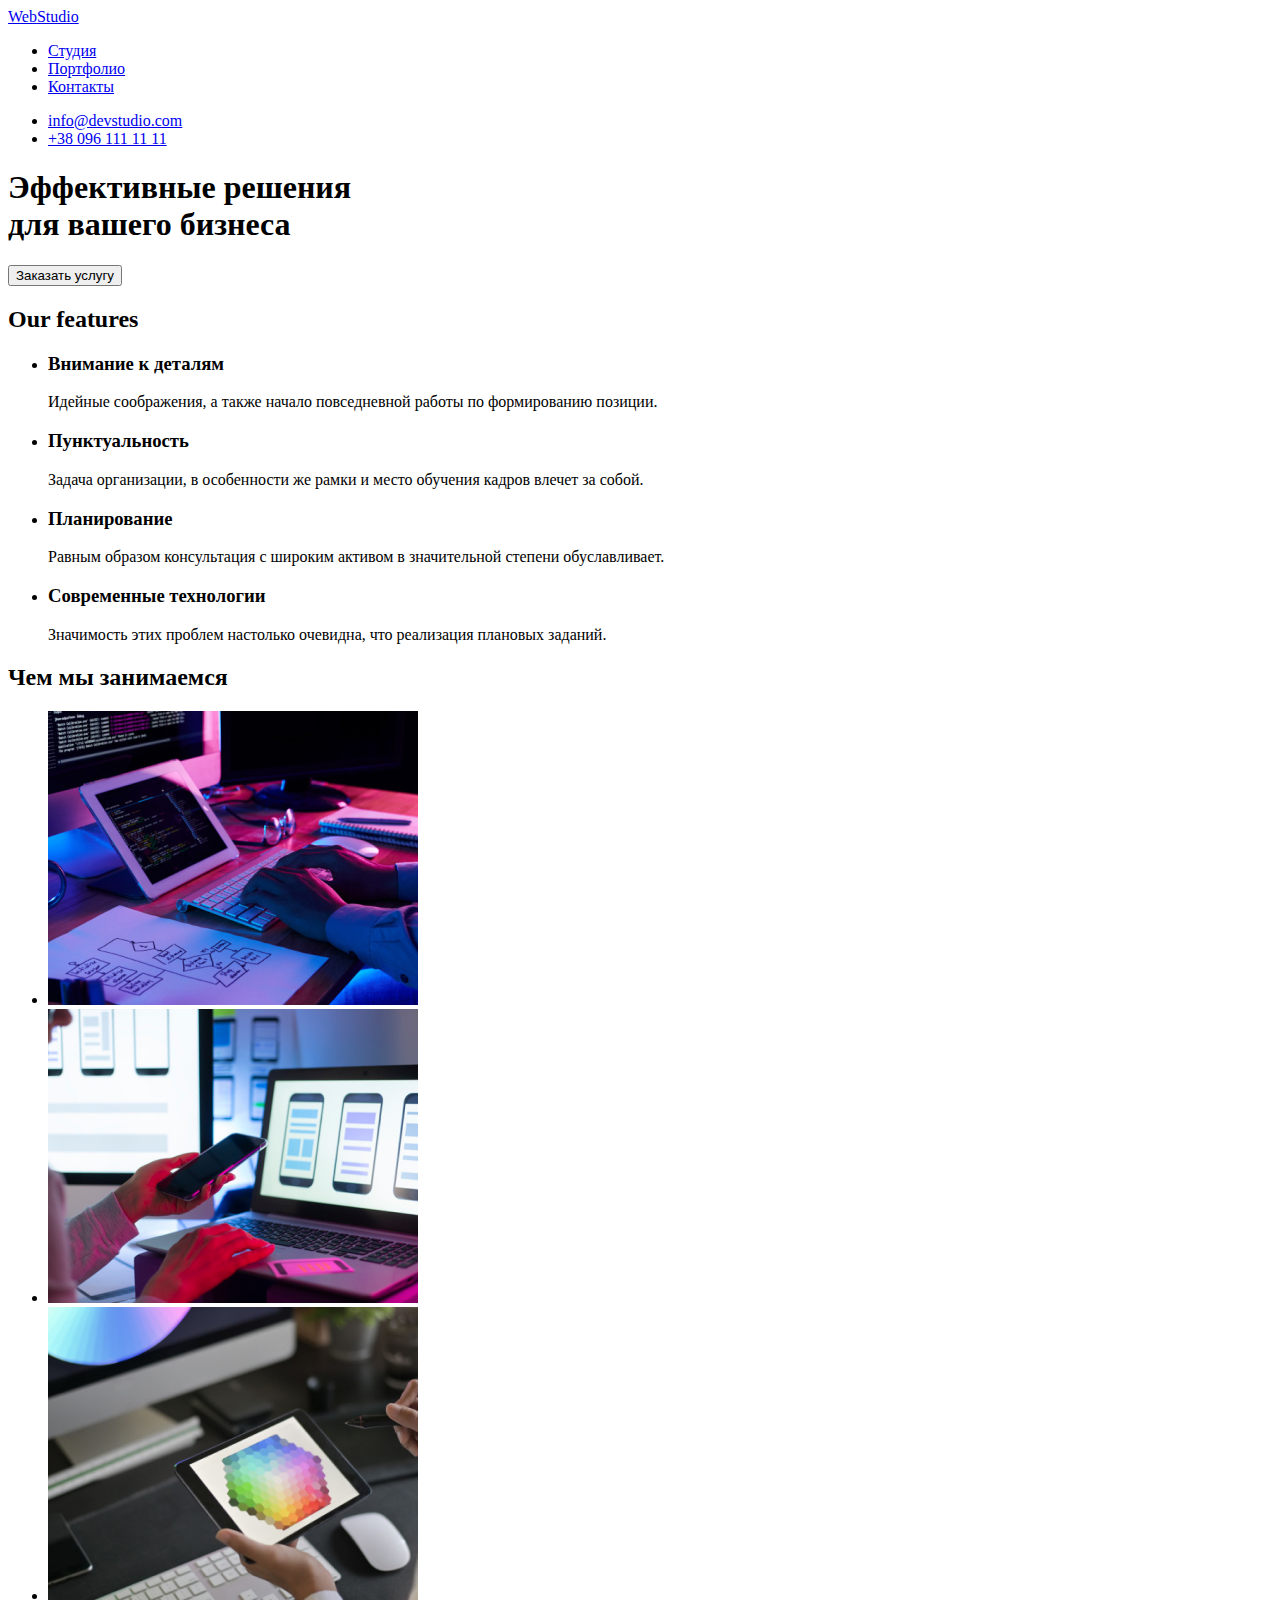
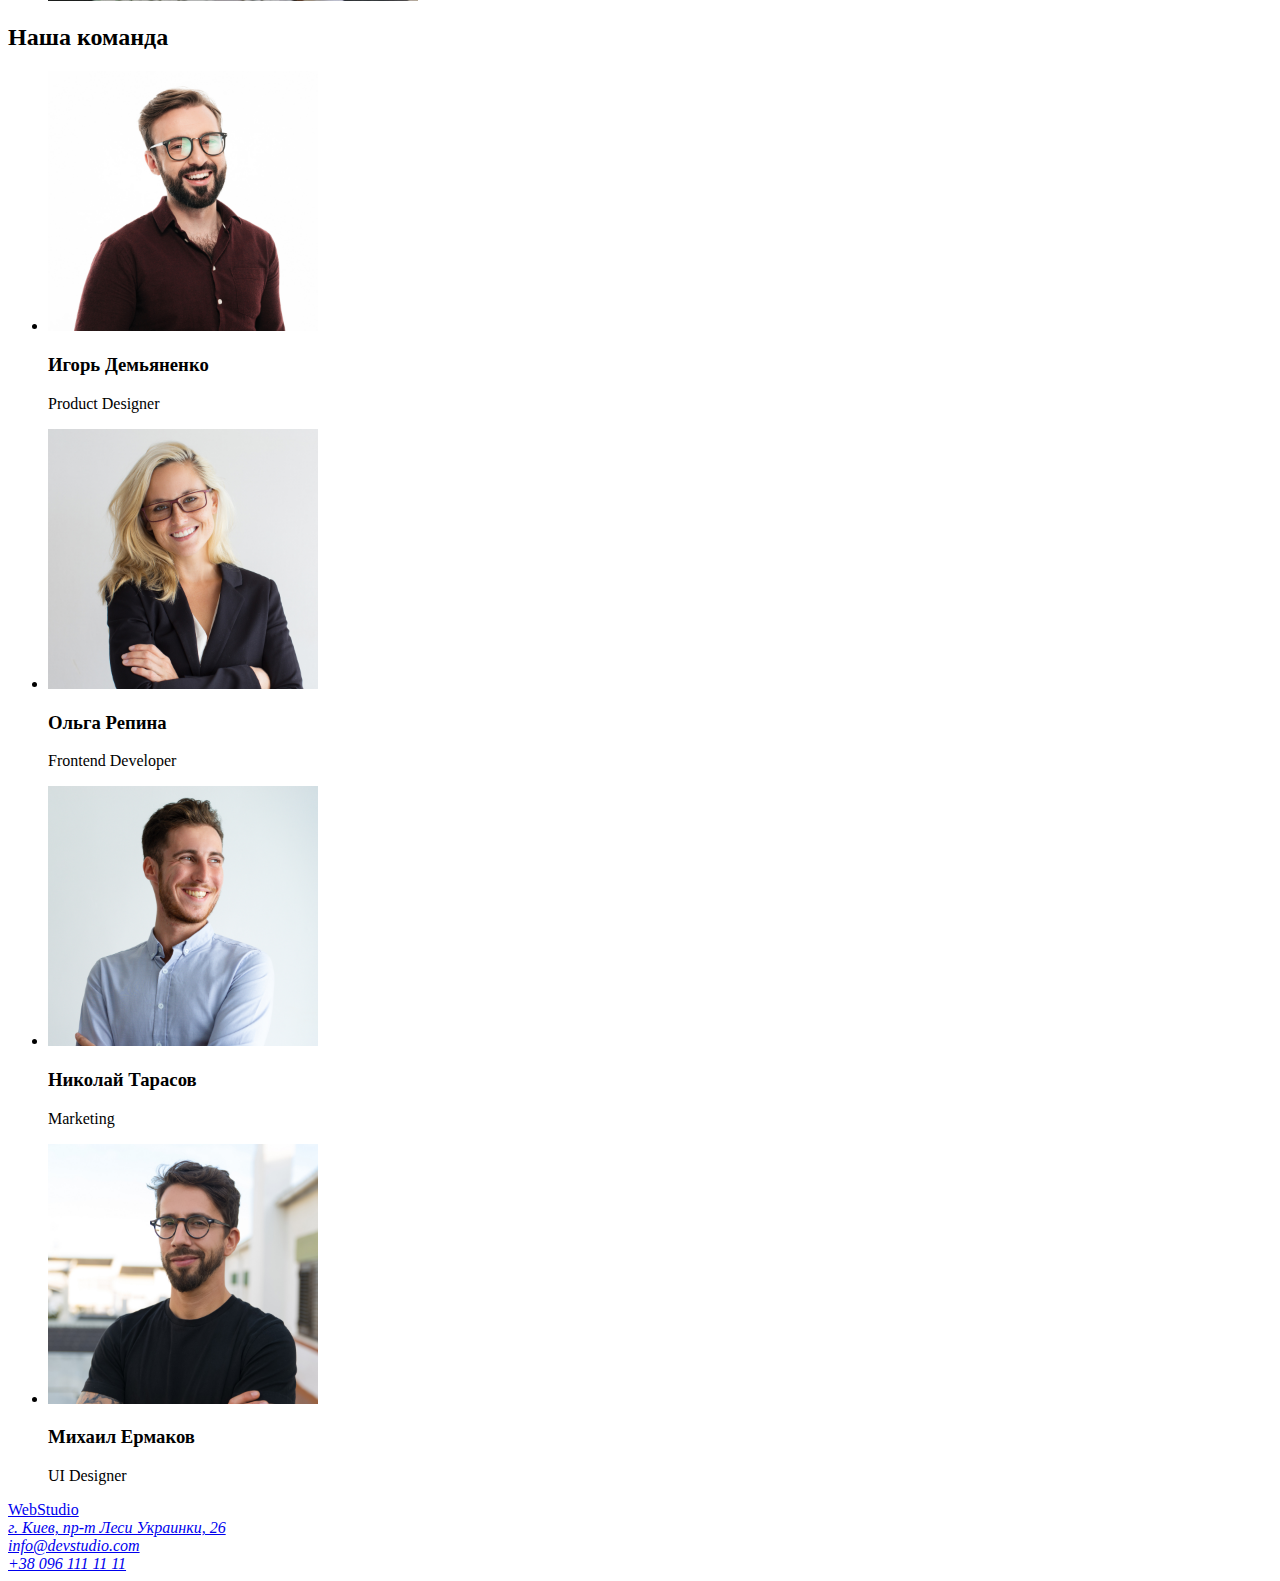
==== index.html @ 91bfc1ef "Copy files from hw-01 to hw-02" ====
<!DOCTYPE html>
<html lang="ru">
  <head>
    <meta charset="UTF-8" />
    <meta name="viewport" content="width=device-width, initial-scale=1.0" />
    <title>GoIT Markup home work 1</title>
  </head>
  <body>
    <!-- Page header -->
    <header>
      <nav>
        <a href="/"><span>Web</span>Studio</a>

        <ul>
          <li>
            <a href="/">Студия</a>
          </li>
          <li>
            <a href="/">Портфолио</a>
          </li>
          <li>
            <a href="/">Контакты</a>
          </li>
        </ul>

        <ul>
          <li>
            <a href="mailto:info@devstudio.com">info@devstudio.com</a>
          </li>
          <li>
            <a href="tel:+380961111111">+38 096 111 11 11</a>
          </li>
        </ul>
      </nav>
    </header>

    <!-- Main content -->
    <main>
      <!-- Hero -->
      <section>
        <h1>Эффективные решения<br />для вашего бизнеса</h1>
        <button type="button">Заказать услугу</button>
      </section>

      <!-- Company features -->
      <section>
        <h2>Our features</h2>

        <ul>
          <li>
            <h3>Внимание к деталям</h3>
            <p>
              Идейные соображения, а также начало повседневной работы по
              формированию позиции.
            </p>
          </li>
          <li>
            <h3>Пунктуальность</h3>
            <p>
              Задача организации, в особенности же рамки и место обучения кадров
              влечет за собой.
            </p>
          </li>
          <li>
            <h3>Планирование</h3>
            <p>
              Равным образом консультация с широким активом в значительной
              степени обуславливает.
            </p>
          </li>
          <li>
            <h3>Современные технологии</h3>
            <p>
              Значимость этих проблем настолько очевидна, что реализация
              плановых заданий.
            </p>
          </li>
        </ul>
      </section>

      <!-- Our product -->
      <section>
        <h2>Чем мы занимаемся</h2>

        <ul>
          <li>
            <img
              src="./img/product-1.jpg"
              width="370"
              alt="Десктопные приложения"
            />
          </li>
          <li>
            <img
              src="./img/product-2.jpg"
              width="370"
              alt="Мобильные приложения"
            />
          </li>
          <li>
            <img
              src="./img/product-3.jpg"
              width="370"
              alt="Дизайнерские решения"
            />
          </li>
        </ul>
      </section>

      <!-- Our team -->
      <section>
        <h2>Наша команда</h2>

        <ul>
          <li>
            <img
              src="./img/staff-1.jpg"
              width="270"
              alt="Фотография Игоря Демьяненко"
            />
            <h3>Игорь Демьяненко</h3>
            <p>Product Designer</p>
          </li>
          <li>
            <img
              src="./img/staff-2.jpg"
              width="270"
              alt="Фотография Ольги Репиной"
            />
            <h3>Ольга Репина</h3>
            <p>Frontend Developer</p>
          </li>
          <li>
            <img
              src="./img/staff-3.jpg"
              width="270"
              alt="Фотография Николая Тарасова"
            />
            <h3>Николай Тарасов</h3>
            <p>Marketing</p>
          </li>
          <li>
            <img
              src="./img/staff-4.jpg"
              width="270"
              alt="Фотография Михаила Ермакова"
            />
            <h3>Михаил Ермаков</h3>
            <p>UI Designer</p>
          </li>
        </ul>
      </section>
    </main>

    <!--  Page footer -->
    <footer>
      <a href="/"><span>Web</span>Studio</a>

      <address>
        <a href="https://goo.gl/maps/N5XYpTaTNmg3eKEd8" target="_blank"
          >г. Киев, пр-т Леси Украинки, 26</a
        ><br />
        <a href="mailto:info@devstudio.com">info@devstudio.com</a><br />
        <a href="tel:+380961111111"> +38 096 111 11 11</a>
      </address>
    </footer>
  </body>
</html>
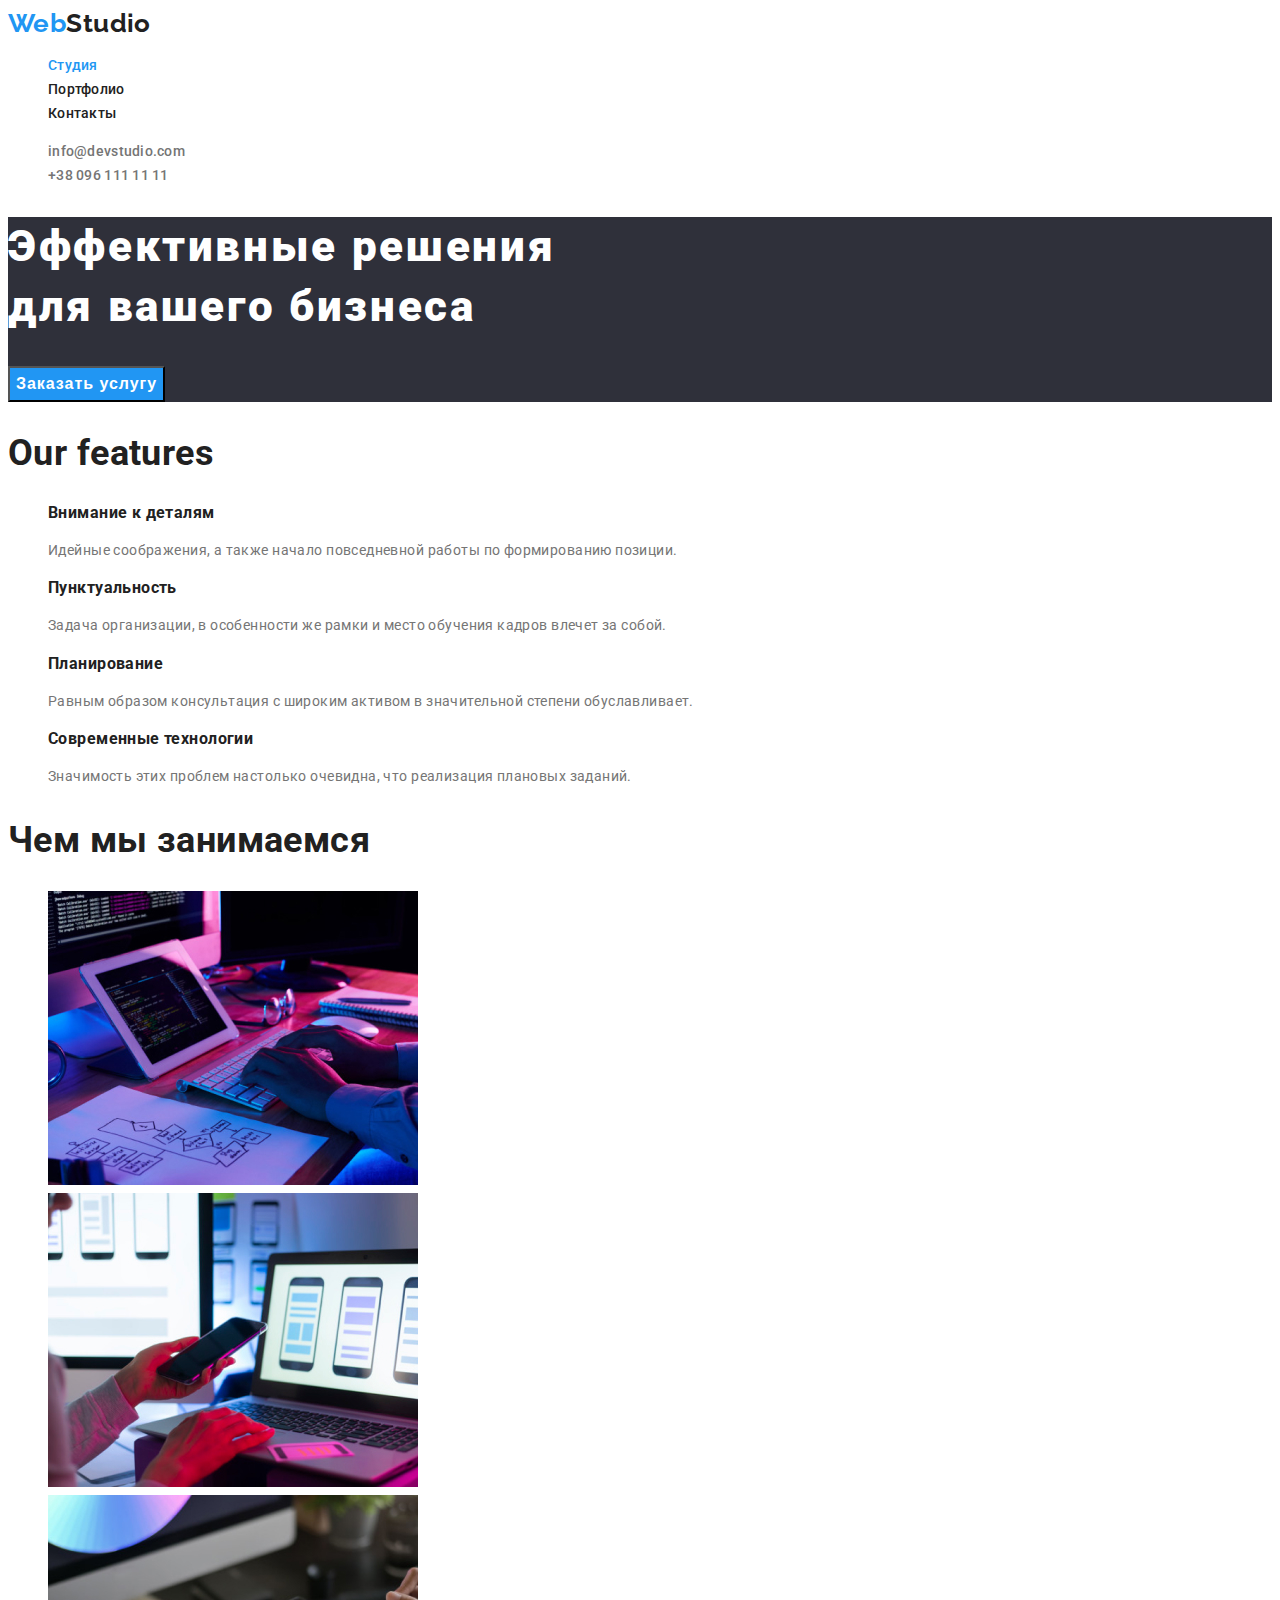
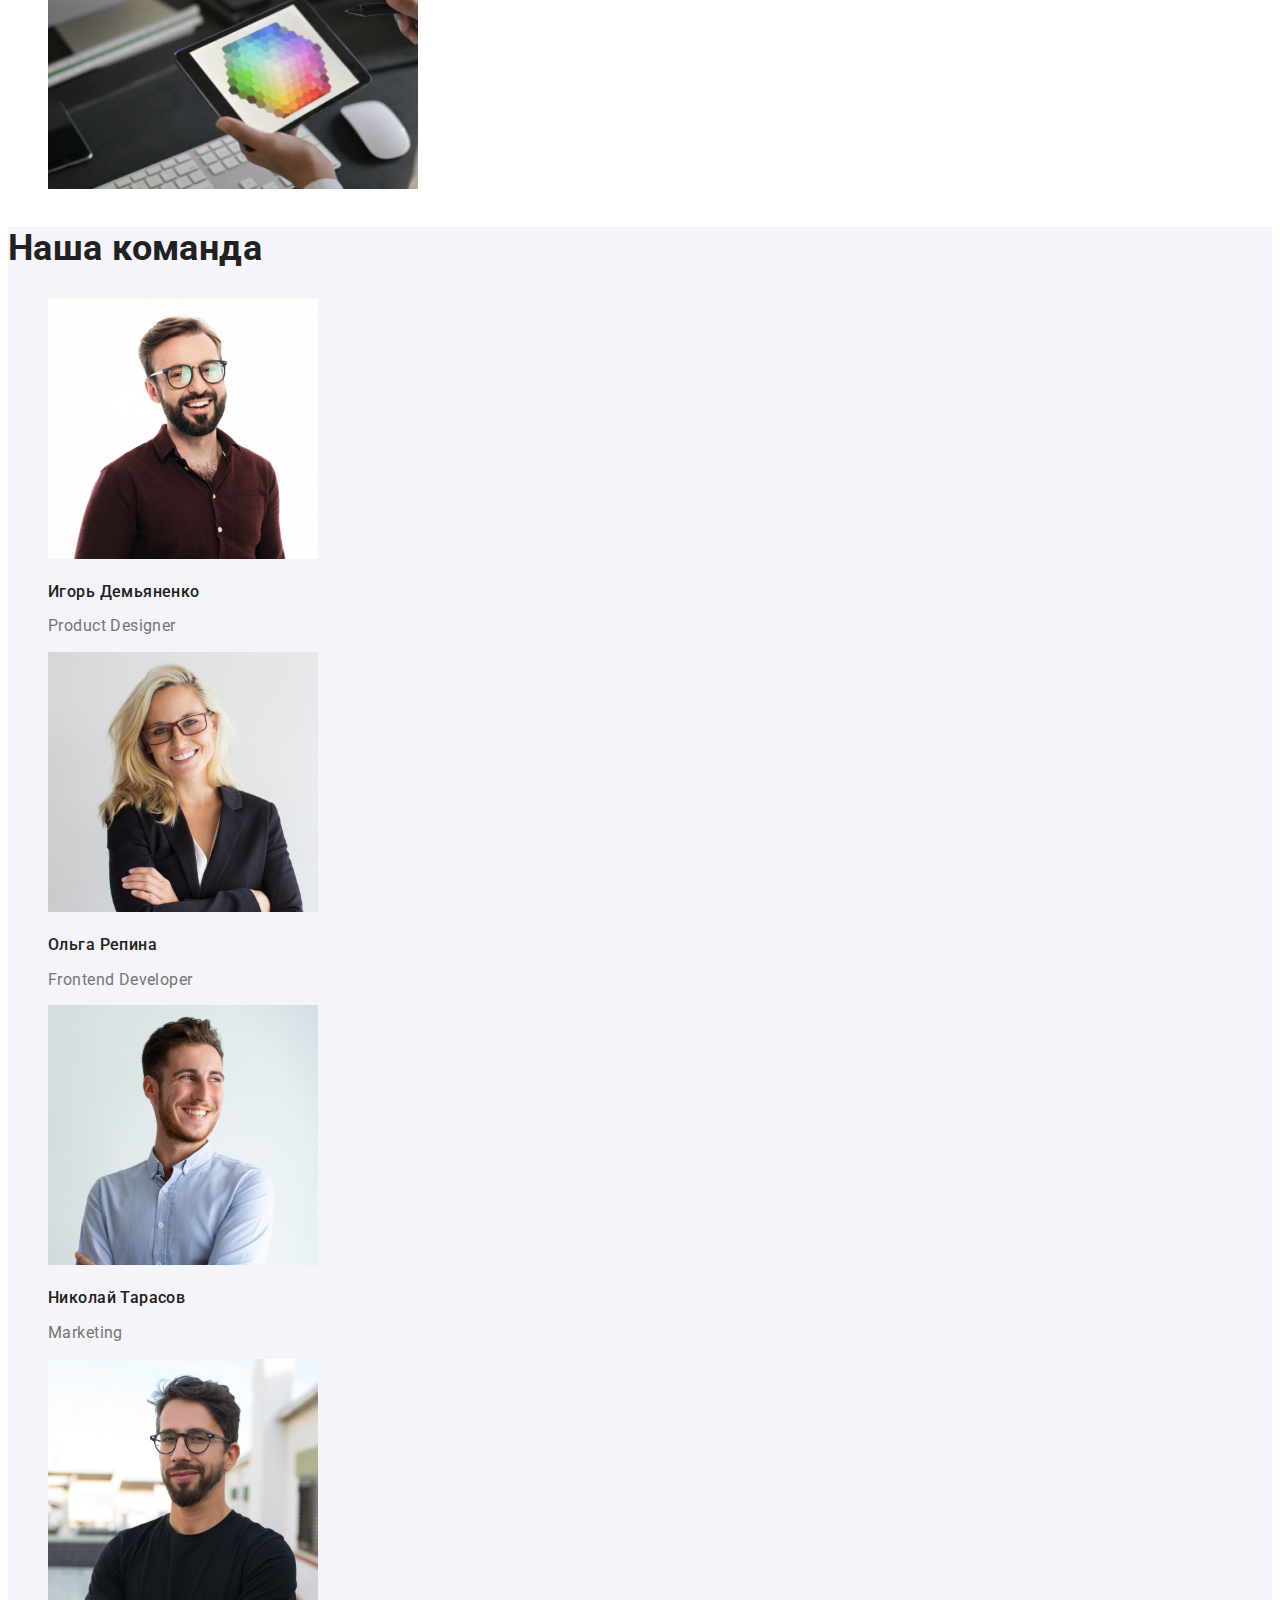
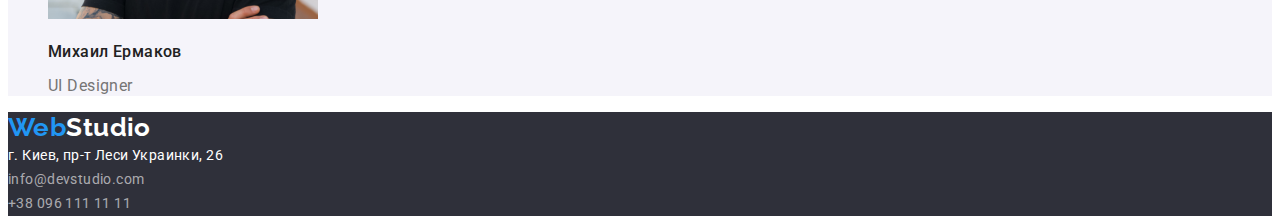
==== commit e74354e1: "Update index.html" ====
--- a/index.html
+++ b/index.html
@@ -3,166 +3,129 @@
   <head>
     <meta charset="UTF-8" />
     <meta name="viewport" content="width=device-width, initial-scale=1.0" />
-    <title>GoIT Markup home work 1</title>
+    <title>Studio</title>
+    <link rel="preconnect" href="https://fonts.gstatic.com">
+    <link href="https://fonts.googleapis.com/css2?family=Raleway:wght@700&family=Roboto:wght@400;500;700;900&display=swap" rel="stylesheet">
+    <link rel="stylesheet" href="./css/style.css">
   </head>
   <body>
     <!-- Page header -->
     <header>
       <nav>
-        <a href="/"><span>Web</span>Studio</a>
+          <a href="./index.html" class="logo"><span>Web</span>Studio</a>
 
-        <ul>
-          <li>
-            <a href="/">Студия</a>
-          </li>
-          <li>
-            <a href="/">Портфолио</a>
-          </li>
-          <li>
-            <a href="/">Контакты</a>
-          </li>
-        </ul>
+          <ul class="nav-menu">
+              <li>
+                  <a class="nav-link current" href="#">Студия</a>
+              </li>
+              <li>
+                  <a class="nav-link" href="./portfolio.html">Портфолио</a>
+              </li>
+              <li>
+                  <a class="nav-link" href="#">Контакты</a>
+              </li>
+          </ul>
 
-        <ul>
-          <li>
-            <a href="mailto:info@devstudio.com">info@devstudio.com</a>
-          </li>
-          <li>
-            <a href="tel:+380961111111">+38 096 111 11 11</a>
-          </li>
-        </ul>
+          <ul class="contact-menu">
+              <li>
+                  <a href="mailto:info@devstudio.com">info@devstudio.com</a>
+              </li>
+              <li>
+                  <a href="tel:+380961111111">+38 096 111 11 11</a>
+              </li>
+          </ul>
+
       </nav>
-    </header>
+  </header>
 
-    <!-- Main content -->
-    <main>
+  <!-- Main content -->
+  <main>
       <!-- Hero -->
-      <section>
-        <h1>Эффективные решения<br />для вашего бизнеса</h1>
-        <button type="button">Заказать услугу</button>
+      <section class="hero">
+          <h1 class="hero-title">Эффективные решения<br>для вашего бизнеса</h1>
+          <button class="hero-btn" type="button">Заказать услугу</button>
       </section>
-
+  
       <!-- Company features -->
-      <section>
-        <h2>Our features</h2>
-
-        <ul>
-          <li>
-            <h3>Внимание к деталям</h3>
-            <p>
-              Идейные соображения, а также начало повседневной работы по
-              формированию позиции.
-            </p>
-          </li>
-          <li>
-            <h3>Пунктуальность</h3>
-            <p>
-              Задача организации, в особенности же рамки и место обучения кадров
-              влечет за собой.
-            </p>
-          </li>
-          <li>
-            <h3>Планирование</h3>
-            <p>
-              Равным образом консультация с широким активом в значительной
-              степени обуславливает.
-            </p>
-          </li>
-          <li>
-            <h3>Современные технологии</h3>
-            <p>
-              Значимость этих проблем настолько очевидна, что реализация
-              плановых заданий.
-            </p>
-          </li>
-        </ul>
+      <section class="features">
+          <h2 class="section-title hidden-title">Our features</h2>
+  
+          <ul class="features-list">
+              <li class="features-item">
+                  <h3 class="features-item-title">Внимание к деталям</h3>
+                  <p class="features-item-text">Идейные соображения, а также начало повседневной работы по формированию позиции.</p>
+              </li>
+              <li class="features-item">
+                  <h3 class="features-item-title">Пунктуальность</h3>
+                  <p class="features-item-text">Задача организации, в особенности же рамки и место обучения кадров влечет за собой.</p>
+              </li>
+              <li class="features-item">
+                  <h3 class="features-item-title">Планирование</h3>
+                  <p class="features-item-text">Равным образом консультация с широким активом в значительной степени обуславливает.</p>
+              </li>
+              <li class="features-item">
+                  <h3 class="features-item-title">Современные технологии</h3>
+                  <p class="features-item-text">Значимость этих проблем настолько очевидна, что реализация плановых заданий.</p>
+              </li>
+          </ul>
       </section>
-
+  
       <!-- Our product -->
-      <section>
-        <h2>Чем мы занимаемся</h2>
-
-        <ul>
-          <li>
-            <img
-              src="./img/product-1.jpg"
-              width="370"
-              alt="Десктопные приложения"
-            />
-          </li>
-          <li>
-            <img
-              src="./img/product-2.jpg"
-              width="370"
-              alt="Мобильные приложения"
-            />
-          </li>
-          <li>
-            <img
-              src="./img/product-3.jpg"
-              width="370"
-              alt="Дизайнерские решения"
-            />
-          </li>
-        </ul>
+      <section class="product">
+          <h2 class="section-title">Чем мы занимаемся</h2>
+  
+          <ul>
+              <li>
+                  <img src="./img/product-1.jpg" width="370" alt="Десктопные приложения">
+              </li>
+              <li>
+                  <img src="./img/product-2.jpg" width="370" alt="Мобильные приложения">
+              </li>
+              <li>
+                  <img src="./img/product-3.jpg" width="370" alt="Дизайнерские решения">
+              </li>
+          </ul>
       </section>
-
+  
       <!-- Our team -->
-      <section>
-        <h2>Наша команда</h2>
-
-        <ul>
-          <li>
-            <img
-              src="./img/staff-1.jpg"
-              width="270"
-              alt="Фотография Игоря Демьяненко"
-            />
-            <h3>Игорь Демьяненко</h3>
-            <p>Product Designer</p>
-          </li>
-          <li>
-            <img
-              src="./img/staff-2.jpg"
-              width="270"
-              alt="Фотография Ольги Репиной"
-            />
-            <h3>Ольга Репина</h3>
-            <p>Frontend Developer</p>
-          </li>
-          <li>
-            <img
-              src="./img/staff-3.jpg"
-              width="270"
-              alt="Фотография Николая Тарасова"
-            />
-            <h3>Николай Тарасов</h3>
-            <p>Marketing</p>
-          </li>
-          <li>
-            <img
-              src="./img/staff-4.jpg"
-              width="270"
-              alt="Фотография Михаила Ермакова"
-            />
-            <h3>Михаил Ермаков</h3>
-            <p>UI Designer</p>
-          </li>
-        </ul>
+      <section class="team">
+          <h2 class="section-title">Наша команда</h2>
+  
+          <ul class="team-list">
+              <li class="team-item">
+                  <img src="./img/staff-1.jpg" width="270" width="368" alt="Фотография Игоря Демьяненко">
+                  <h3 class="name">Игорь Демьяненко</h3>
+                  <p class="rank">Product Designer</p>
+              </li>
+              <li class="team-item">
+                  <img src="./img/staff-2.jpg" width="270" width="368" alt="Фотография Ольги Репиной">
+                  <h3 class="name">Ольга Репина</h3>
+                  <p class="rank">Frontend Developer</p>
+              </li>
+              <li class="team-item">
+                  <img src="./img/staff-3.jpg" width="270" width="368" alt="Фотография Николая Тарасова">
+                  <h3 class="name">Николай Тарасов</h3>
+                  <p class="rank">Marketing</p>
+              </li>
+              <li class="team-item">
+                  <img src="./img/staff-4.jpg" width="270" width="368" alt="Фотография Михаила Ермакова">
+                  <h3 class="name">Михаил Ермаков</h3>
+                  <p class="rank">UI Designer</p>
+              </li>
+          </ul>
       </section>
-    </main>
-
-    <!--  Page footer -->
-    <footer>
-      <a href="/"><span>Web</span>Studio</a>
-
-      <address>
-        <a href="https://goo.gl/maps/N5XYpTaTNmg3eKEd8" target="_blank"
-          >г. Киев, пр-т Леси Украинки, 26</a
-        ><br />
-        <a href="mailto:info@devstudio.com">info@devstudio.com</a><br />
-        <a href="tel:+380961111111"> +38 096 111 11 11</a>
+  </main>
+  
+  <!--  Page footer -->
+  <footer class="footer">
+      <a class="logo" href="./index.html"><span>Web</span><span class="logo-accent">Studio</span></a>
+  
+      <address class="address-list">
+          <a class="address-link" href="https://tinyurl.com/yazdzsp8" target="_blank">г. Киев, пр-т Леси Украинки, 26</a><br>
+          <a class="contact-link" href="mailto:info@devstudio.com">info@devstudio.com</a><br>
+          <a class="contact-link" href="tel:+380961111111"> +38 096 111 11 11</a>
       </address>
-    </footer>
-  </body>
+  </footer>
+  
+</body>
 </html>
--- a/css/style.css
+++ b/css/style.css
@@ -0,0 +1,204 @@
+/* header-background: #FFFFFF;
+   hero-background and footer-background: #2F303A;
+   section-background: #E5E5E5;
+   team-background: #F5F4FA;
+   accent-color: #2196F3; 
+   link-color and title: #212121;
+   contacts-color and main text: #757575;
+   footer text: rgba(255, 255, 255, 0.6)*/
+
+:root {
+  --primary-text-color: #757575;
+  --additional-text-color: #212121;
+  --accent-color: #2196f3;
+  --primary-bg-color: #2f303a;
+  --primary-white-color: #ffffff;
+  --additional-bg-color: #f5f4fa;
+}
+
+body {
+  font-family: 'Roboto', sans-serif;
+  font-style: normal;
+  font-weight: 400;
+  font-size: 14px;
+  line-height: 1.71;
+  letter-spacing: 0.03em;
+
+  color: var(--primary-text-color);
+  background-color: var(--primary-white-color);
+}
+
+a {
+  text-decoration: none;
+}
+
+ul {
+  list-style-type: none;
+}
+
+/*PAGE HEADER
+  ====================== */
+.logo {
+  font-family: 'Raleway', sans-serif;
+  font-weight: 700;
+  font-size: 26px;
+  line-height: 1.17;
+
+  color: var(--additional-text-color);
+}
+
+.logo span {
+  color: var(--accent-color);
+}
+
+.nav-link {
+  font-weight: 500;
+  line-height: 1.14;
+  letter-spacing: 0.02em;
+
+  color: var(--additional-text-color);
+}
+
+.nav-link.current {
+  color: var(--accent-color);
+}
+
+.contact-menu a {
+  font-weight: 500;
+  line-height: 1.14;
+  letter-spacing: 0.02em;
+
+  color: var(--primary-text-color);
+}
+
+.nav-menu a:hover,
+.nav-menu a:focus,
+.contact-menu a:hover,
+.contact-menu a:focus {
+  color: var(--accent-color);
+}
+
+/* STUDIO CONTENT
+  =================================*/
+.hero {
+  background-color: var(--primary-bg-color);
+}
+
+.hero-title {
+  font-weight: 900;
+  font-size: 44px;
+  line-height: 1.36;
+  letter-spacing: 0.06em;
+
+  color: var(--primary-white-color);
+}
+
+.hero-btn {
+  font-weight: 700;
+  font-size: 16px;
+  line-height: 1.875;
+  letter-spacing: 0.06em;
+
+  color: var(--primary-white-color);
+  background-color: var(--accent-color);
+}
+
+.section-title {
+  font-weight: 700;
+  font-size: 36px;
+  line-height: 1.17;
+
+  color: var(--additional-text-color);
+}
+
+.features-item-title {
+  font-weight: 700;
+  line-height: 1.14;
+
+  color: var(--additional-text-color);
+}
+
+.team {
+  background-color: var(--additional-bg-color);
+}
+
+.team-item {
+  max-width: 270px;
+}
+
+.name {
+  font-weight: 500;
+  font-size: 16px;
+  line-height: 1.17;
+
+  color: var(--additional-text-color);
+}
+
+.rank {
+  font-size: 16px;
+  line-height: 1.17;
+}
+
+/* Content of PORTFOLIO
+======================= */
+.filter-btn {
+  font-weight: 500;
+  font-size: 16px;
+  line-height: 1.625;
+
+  border-radius: 4px;
+  border: transparent;
+
+  color: var(--additional-text-color);
+  background-color: var(--additional-bg-color);
+}
+
+.filter-btn:focus,
+.filter-btn:hover {
+  color: var(--primary-white-color);
+  background-color: var(--accent-color);
+}
+
+.portfolio-item {
+  max-width: 370px;
+
+  border: 1px solid #eeeeee;
+}
+
+.portfolio-title {
+  font-weight: 700;
+  font-size: 18px;
+  line-height: 2;
+  letter-spacing: 0.06em;
+
+  color: var(--additional-text-color);
+}
+
+.portfolio-text {
+  font-size: 16px;
+  line-height: 1.875;
+
+  color: var(--primary-text-color);
+}
+
+/*PAGE FOOTER
+====================== */
+.footer {
+  background-color: var(--primary-bg-color);
+}
+
+.logo .logo-accent {
+  color: var(--primary-white-color);
+}
+
+.address-list {
+  font-style: normal;
+}
+
+.address-link {
+  color: var(--primary-white-color);
+}
+
+.contact-link {
+  color: rgba(255, 255, 255, 0.6);
+}
